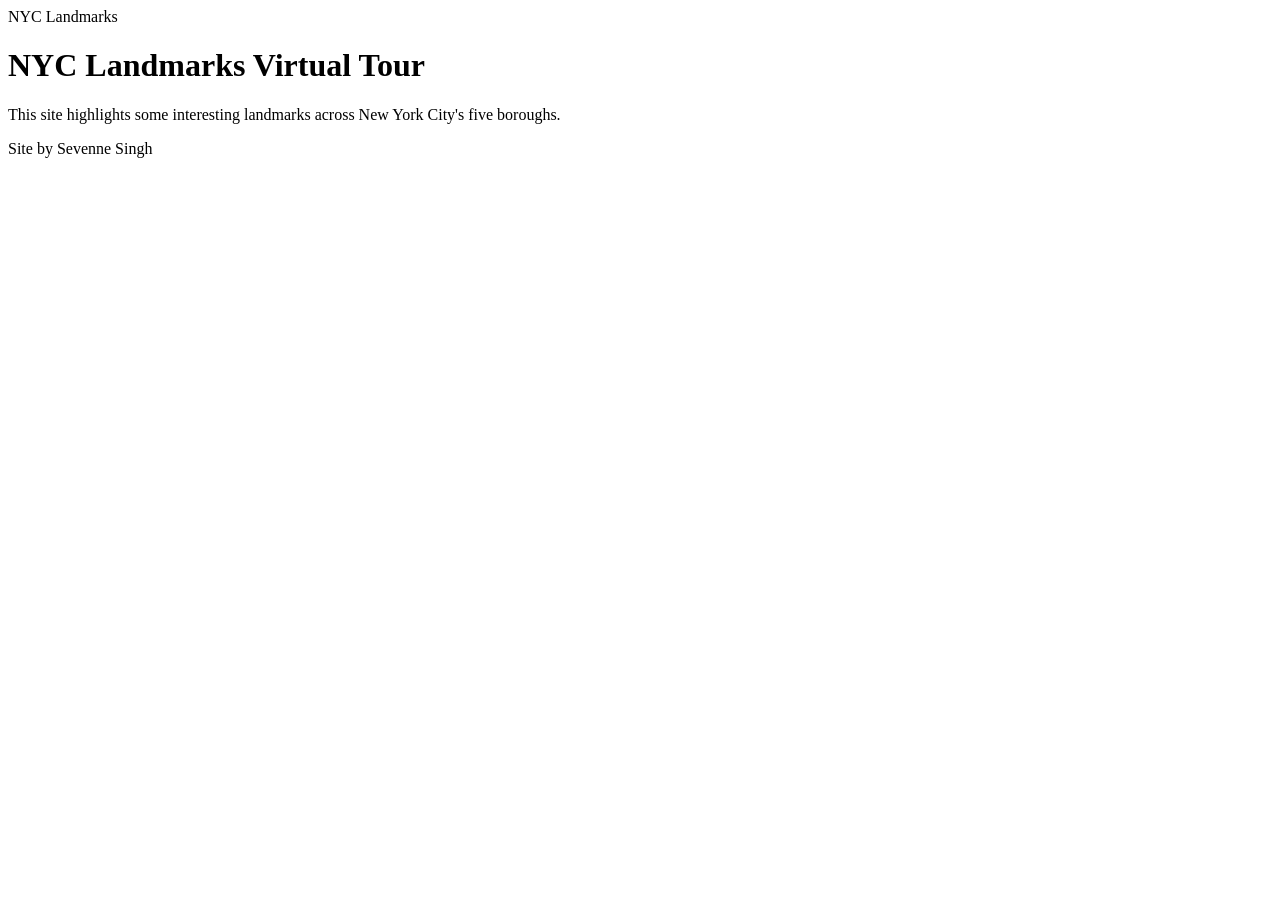
==== index.html @ ce49062a "relocated files" ====
<!DOCTYPE html>
<html lang="en">
<head>
    <meta charset="UTF-8">
    <meta name="viewport" content="width=device-width, initial-scale=1.0">
    <title>Document</title>
</head>
<body>
        <header>
        <div class="site-title">NYC Landmarks</div>
    </header>

    <main>
        <h1>NYC Landmarks Virtual Tour</h1>
        <p class="intro">This site highlights some interesting landmarks across New York City's five boroughs.</p>

    </main>

    <footer>
        <p>Site by Sevenne Singh</p>
    </footer>

</body>
</html>
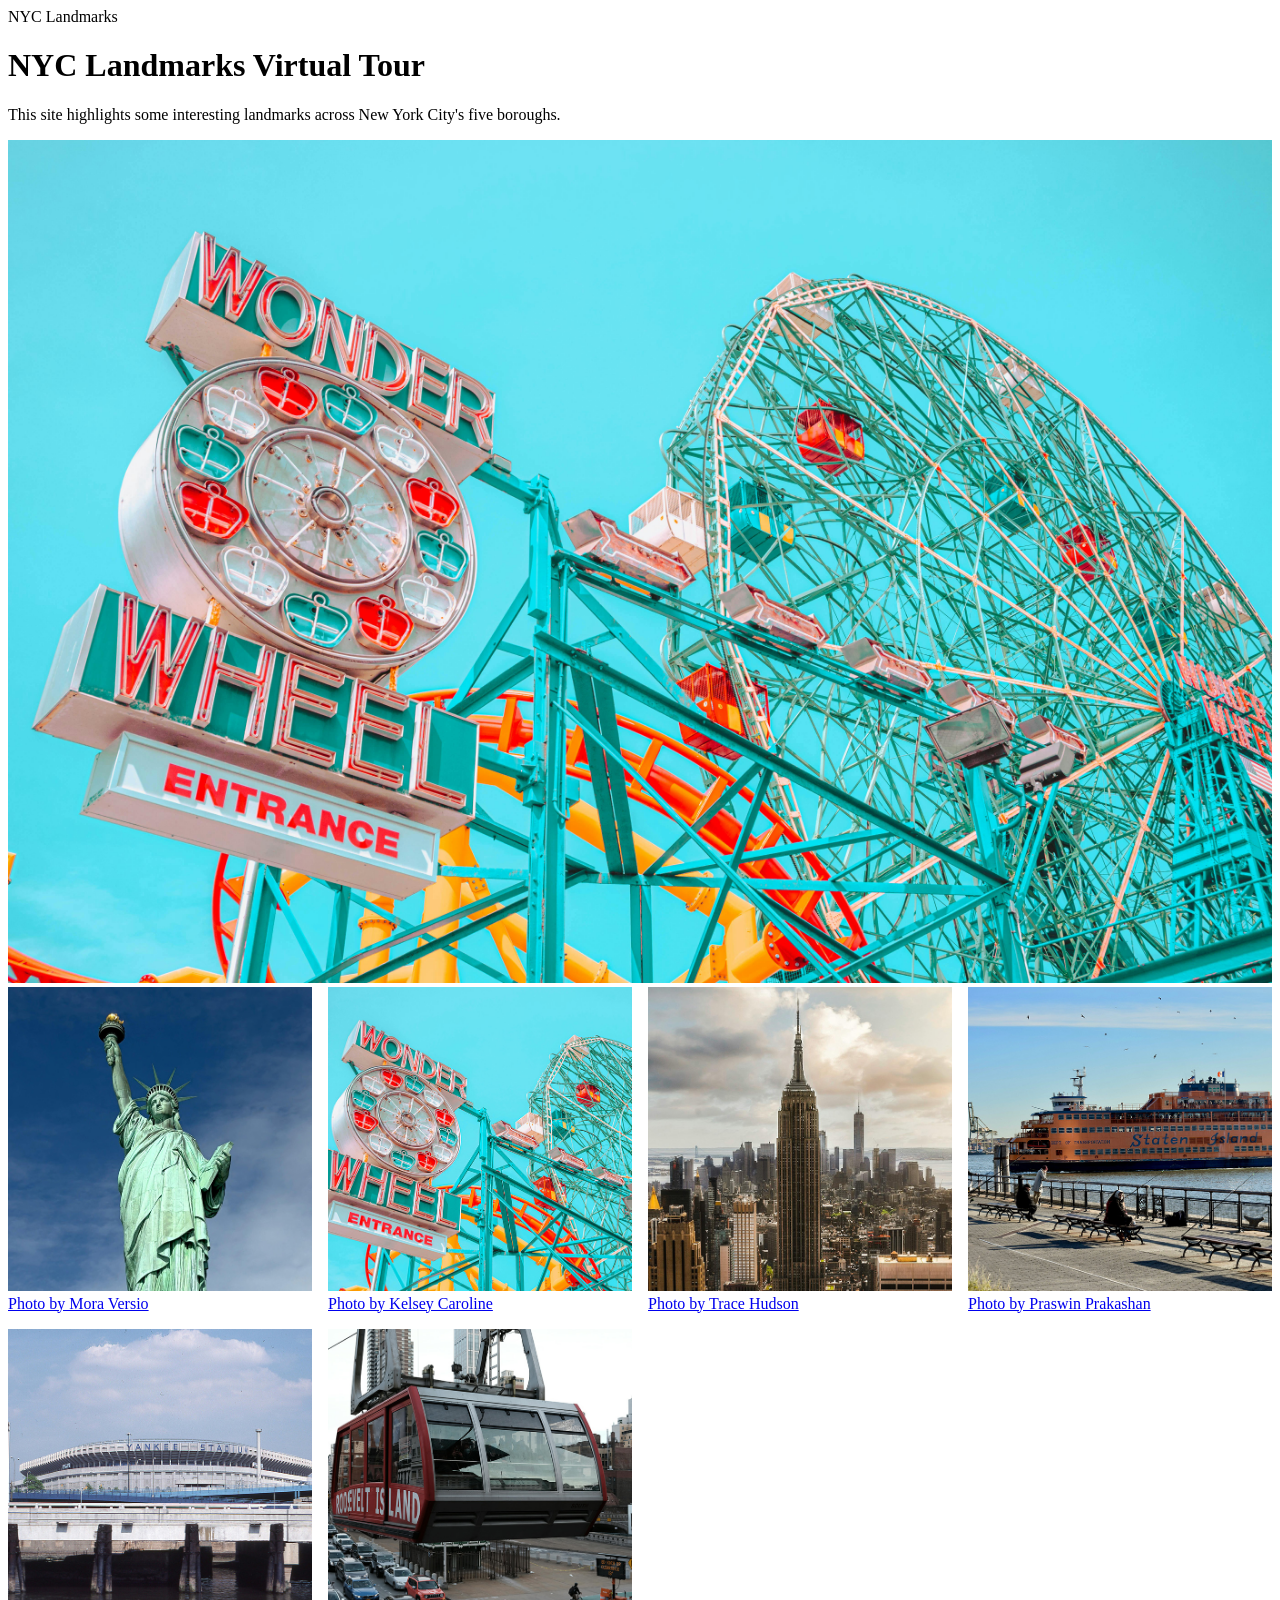
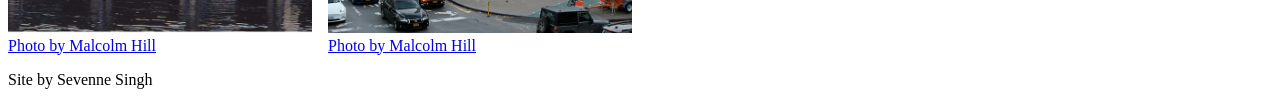
==== commit 3cd39701: "added: figures and header images" ====
--- a/index.html
+++ b/index.html
@@ -1,18 +1,75 @@
 <!DOCTYPE html>
 <html lang="en">
+
 <head>
     <meta charset="UTF-8">
     <meta name="viewport" content="width=device-width, initial-scale=1.0">
     <title>Document</title>
+    <link rel="stylesheet" href="style.css">
 </head>
+
 <body>
-        <header>
+    <header>
         <div class="site-title">NYC Landmarks</div>
     </header>
 
     <main>
         <h1>NYC Landmarks Virtual Tour</h1>
         <p class="intro">This site highlights some interesting landmarks across New York City's five boroughs.</p>
+
+        <!-- Featured image using <picture> -->
+        <picture>
+            <!-- Large screens (desktop/tablet) -->
+            <source media="(min-width: 645px)" srcset="images/pexels-kelsey-caroline-774981359-19122990.jpg">
+
+            <!-- Small screens (mobile) -->
+            <source media="(max-width: 644px)" srcset="images/pexels-tracehudson-2424391.jpg">
+
+            <!-- Fallback image -->
+            <img src="images/pexels-loquellano-12404963.jpg" alt="put alt text here">
+        </picture>
+
+
+        <div class="landmarks-grid">
+            <figure>
+                <img src="images/square/pexels-mora-versio-2150673251-34091093.jpg"
+                    alt="Statue of Liberty from below looking up at it">
+                <figcaption><a
+                        href="https://www.pexels.com/photo/statue-of-liberty-in-new-york-city-usa-34091093/">Photo by
+                        Mora Versio</a></figcaption>
+            </figure>
+            <figure>
+                <img src="images/square/pexels-kelsey-caroline-774981359-19122990.jpg"
+                    alt="Wonder Wheel ferris wheel at Coney Island">
+                <figcaption><a href="https://www.pexels.com/photo/ferris-wheel-in-amusement-park-19122990/">Photo by
+                        Kelsey Caroline</a></figcaption>
+            </figure>
+            <figure>
+                <img src="images/square/pexels-tracehudson-2424391.jpg"
+                    alt="Empire State Building with lower Manhattan in the background">
+                <figcaption><a href="https://www.pexels.com/photo/empire-state-building-2424391/">Photo by Trace
+                        Hudson</a></figcaption>
+            </figure>
+            <figure>
+                <img src="images/square/praswin-prakashan-YOCN1a1m_dg-unsplash.jpg"
+                    alt="Staten Island Ferry pulling into the dock">
+                <figcaption><a
+                        href="https://unsplash.com/photos/a-large-ferry-boat-in-a-body-of-water-YOCN1a1m_dg">Photo by
+                        Praswin Prakashan</a></figcaption>
+            </figure>
+            <figure>
+                <img src="images/square/pexels-malcolmhill-12360516.jpg"
+                    alt="Yankee Stadium seen from the water with stadium title visible.">
+                <figcaption><a href="https://www.pexels.com/photo/yankee-stadium-under-the-blue-sky-12360516/">Photo by
+                        Malcolm Hill</a></figcaption>
+            </figure>
+            <figure>
+                <img src="images/square/pexels-loquellano-12404963.jpg"
+                    alt="Roosevelt Island Tramway leaving Manhattan">
+                <figcaption><a href="https://www.pexels.com/photo/cable-car-above-city-street-12404963/">Photo by
+                        Malcolm Hill</a></figcaption>
+            </figure>
+        </div>
 
     </main>
 
@@ -21,4 +78,5 @@
     </footer>
 
 </body>
+
 </html>
--- a/style.css
+++ b/style.css
@@ -0,0 +1,13 @@
+
+/* basic responsive image css */
+img, video{
+  max-width: 100%;
+  height: auto;
+}
+
+.landmarks-grid{
+  display: grid;
+  grid-gap: 1rem;
+  grid-template-columns: repeat(auto-fit, minmax(250px, 1fr));
+  figure{ margin:0;}
+}
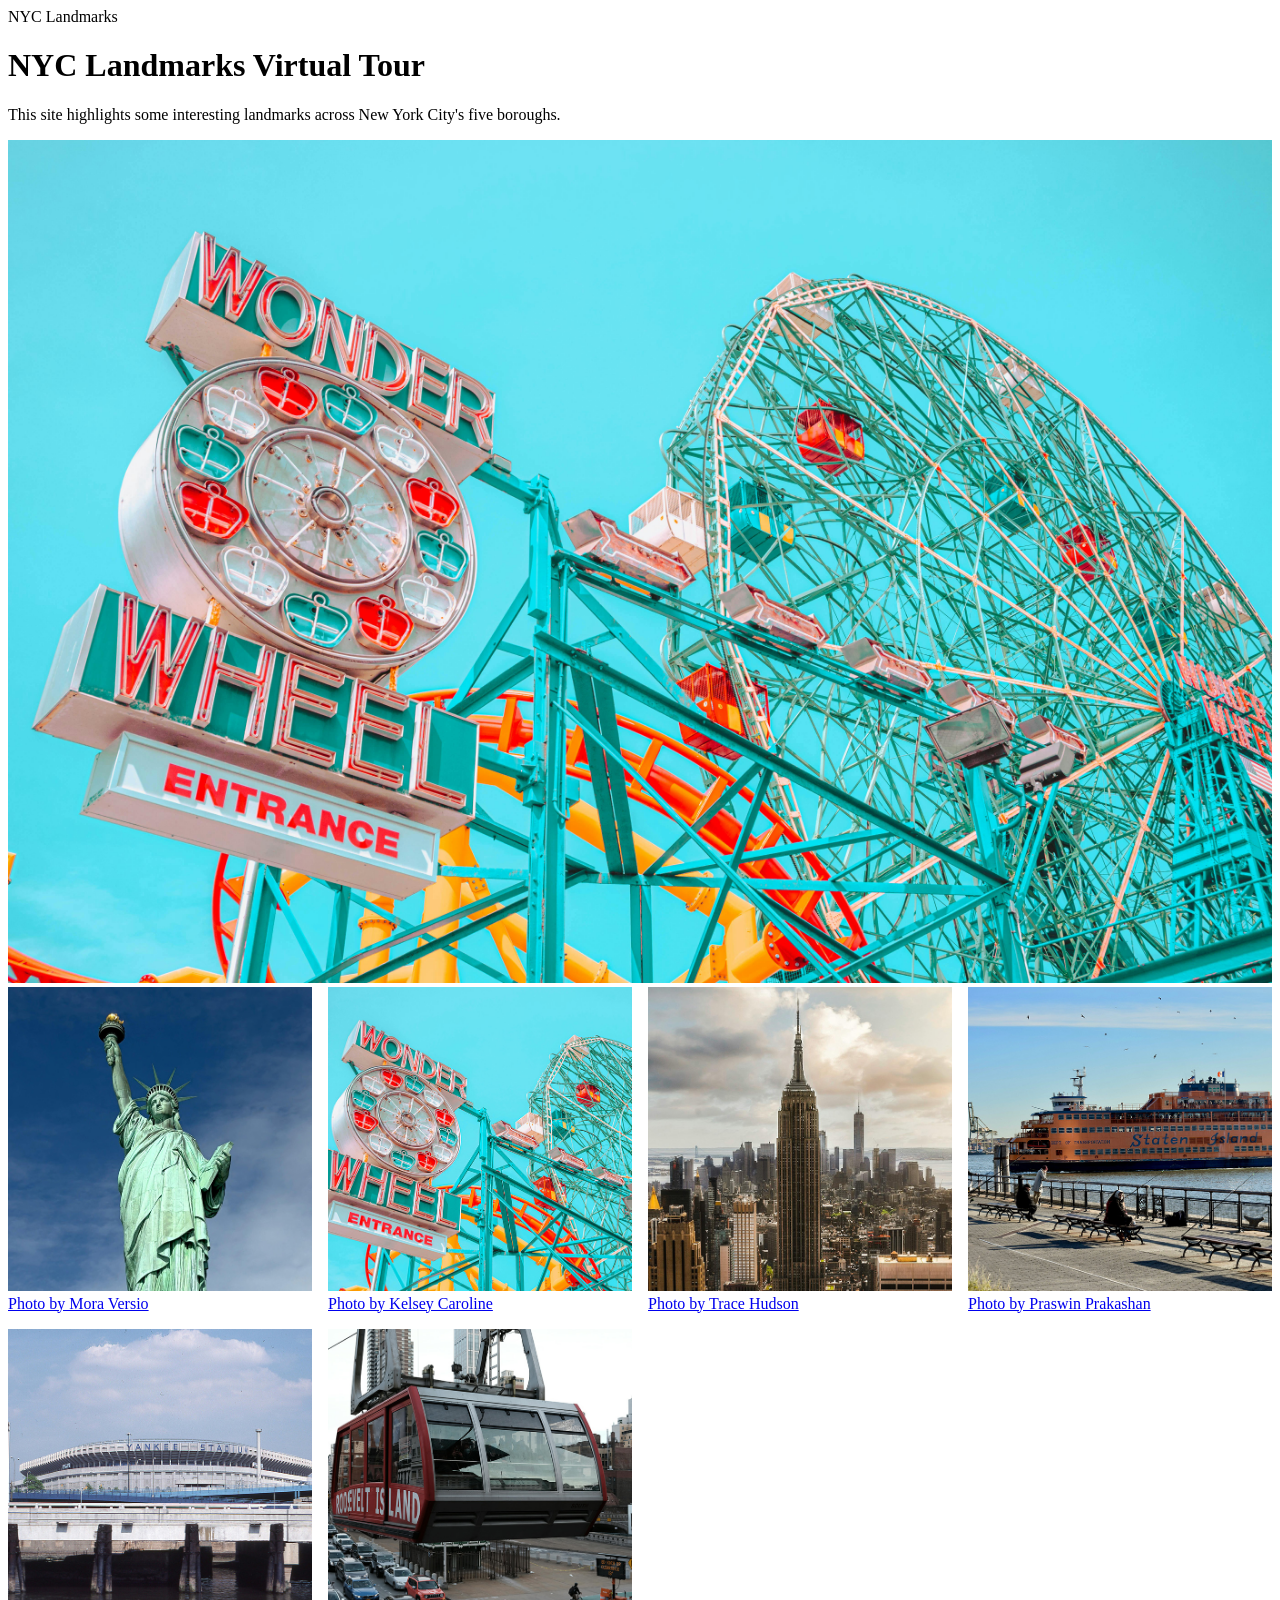
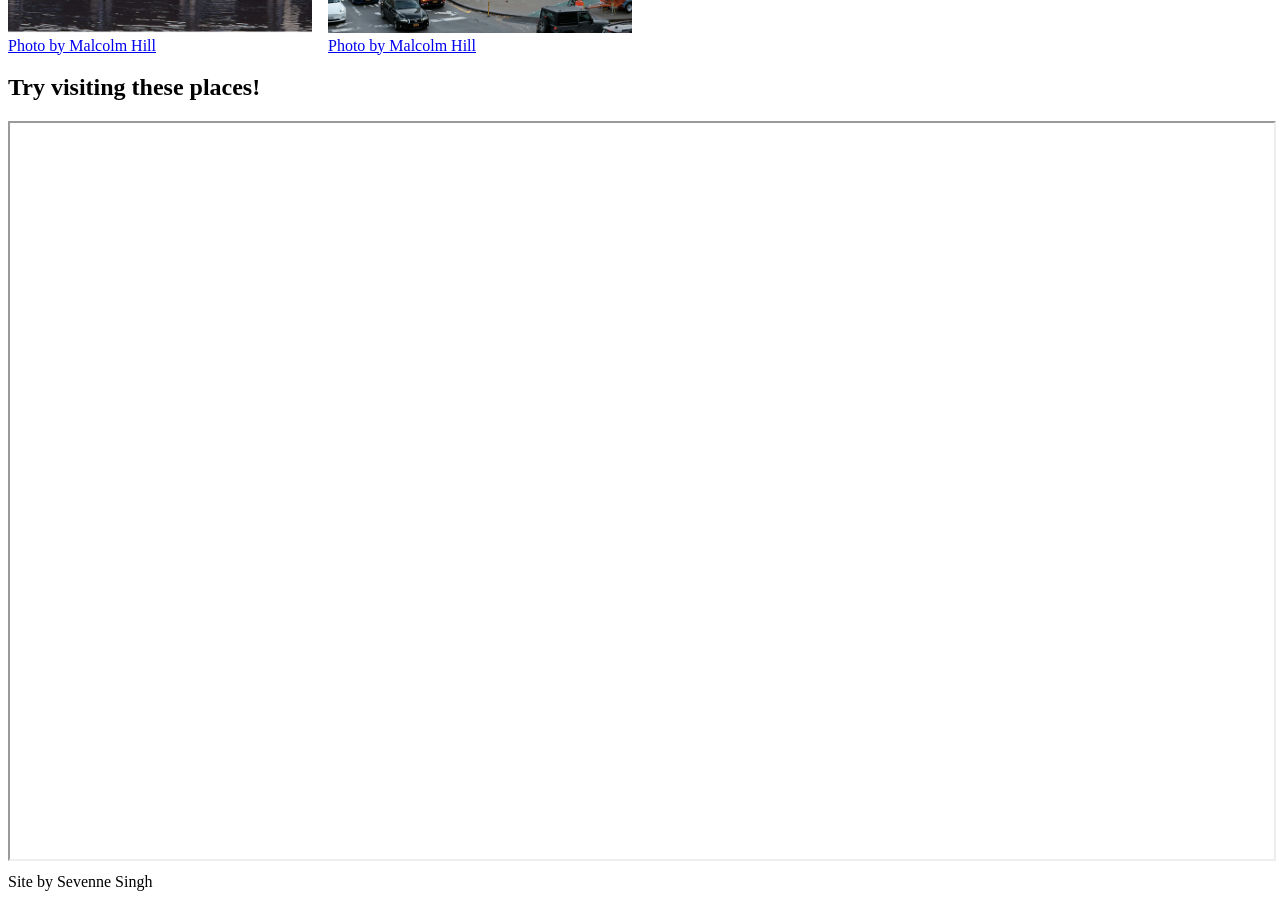
==== commit d69f611a: "added a video -- not connecting to youtube lol?" ====
--- a/index.html
+++ b/index.html
@@ -71,6 +71,13 @@
             </figure>
         </div>
 
+        <h2>Try visiting these places!</h2>
+        <div class="videoWrapper ratio-16-9">
+            <iframe title="Must Visit Spots" width="560" height="315" src="https://youtu.be/_xkg7pNSp9M?si=3y7yAUi0J8L3GM1d"
+                allow="accelerometer; autoplay; encrypted-media; gyroscope; picture-in-picture"
+                allowfullscreen></iframe>
+        </div>
+
     </main>
 
     <footer>
--- a/style.css
+++ b/style.css
@@ -9,5 +9,24 @@
   display: grid;
   grid-gap: 1rem;
   grid-template-columns: repeat(auto-fit, minmax(250px, 1fr));
-  figure{ margin:0;}
-}+  figure{ margin:0;} /* spacing */
+}
+
+.videoWrapper {
+	position: relative;
+	padding-top: 25px;
+	height: 0;
+  clear:both;
+}
+
+.videoWrapper.ratio-16-9{
+    padding-bottom: 56.25%; /* 9 ÷ 16 = .5625 which is 56.25% */
+}
+
+.videoWrapper iframe {
+	position: absolute;
+	top: 0;
+	left: 0;
+	width: 100%;
+	height: 100%;
+}
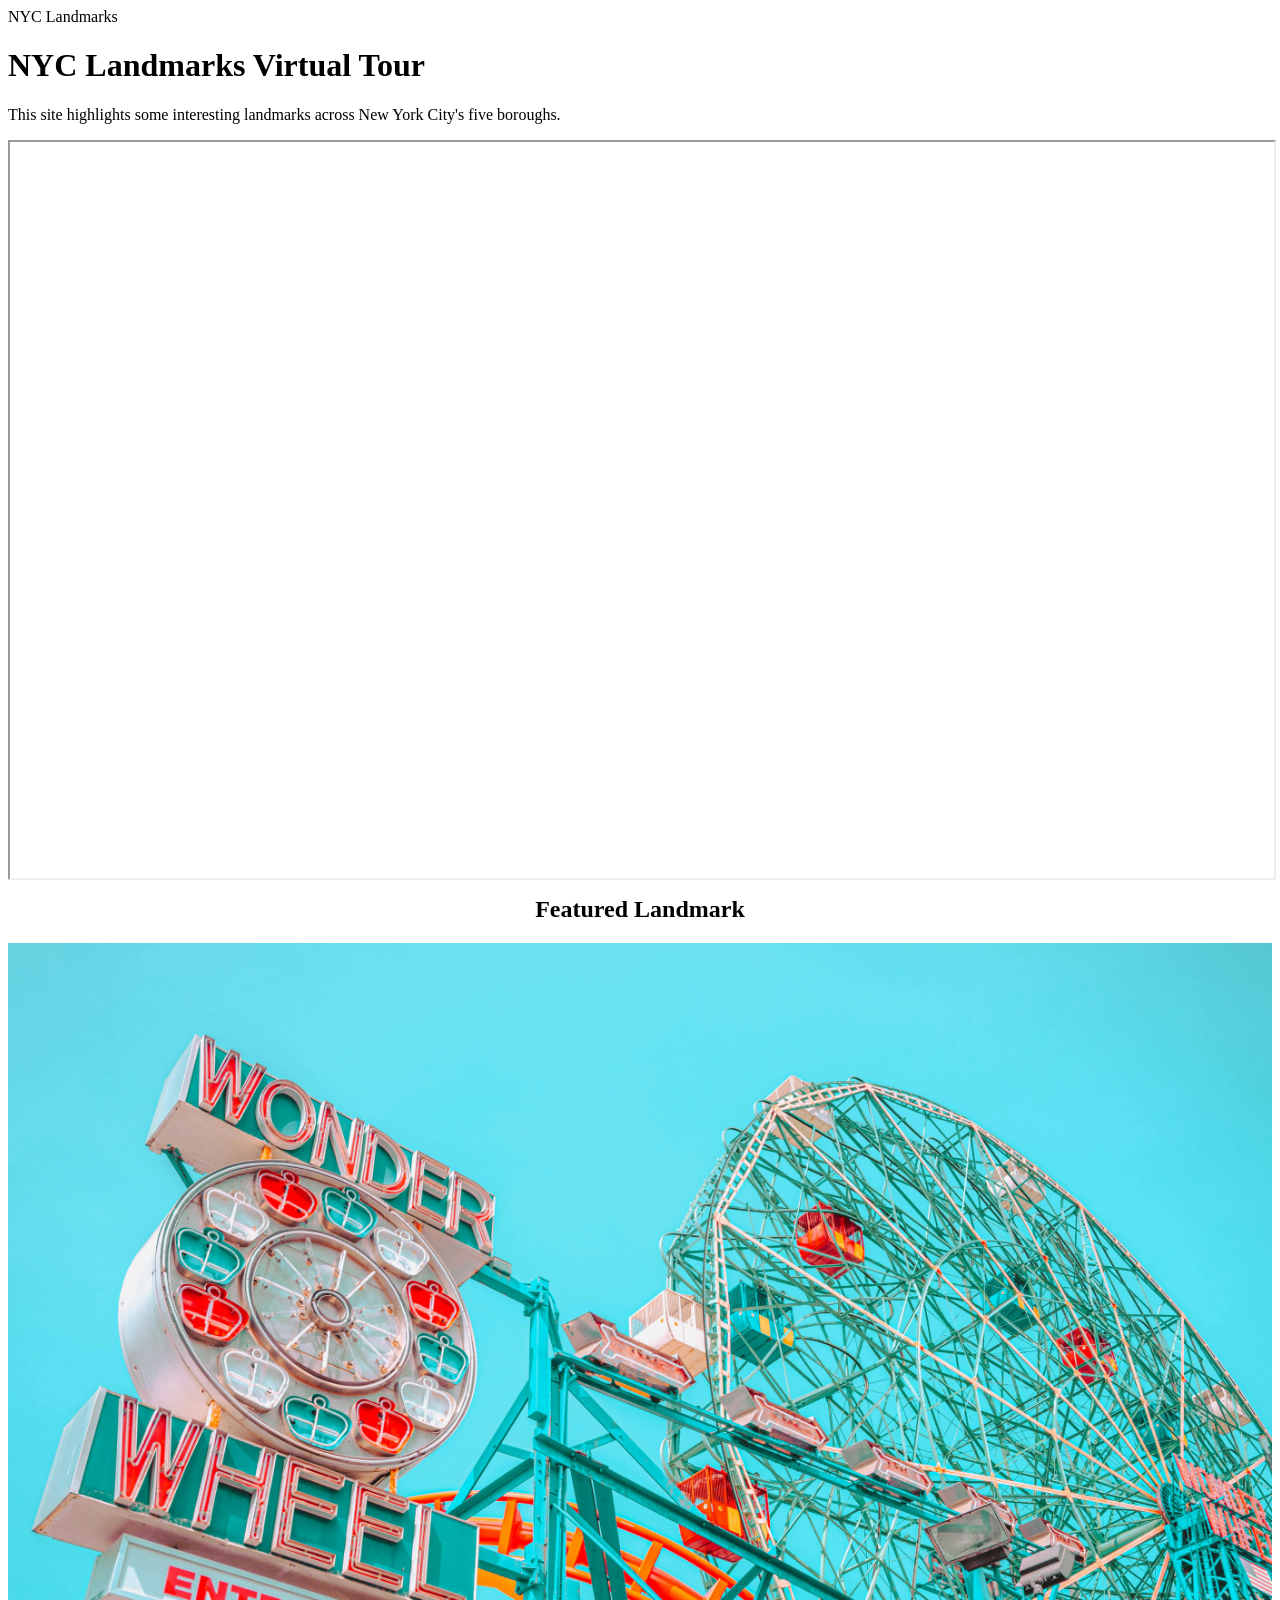
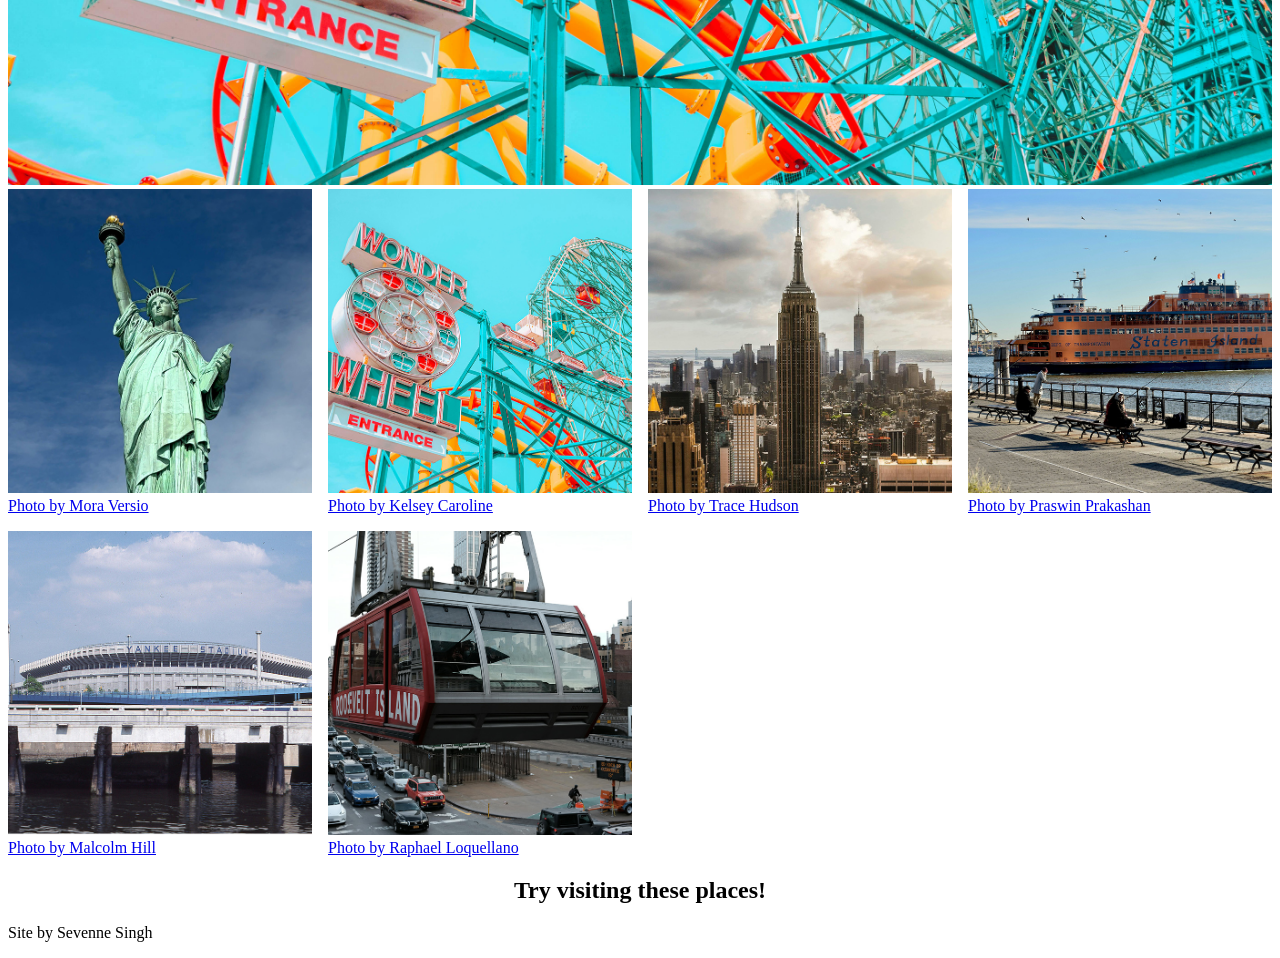
==== commit 9a3cd8b1: "corrections after prof stein's review" ====
--- a/index.html
+++ b/index.html
@@ -16,17 +16,24 @@
     <main>
         <h1>NYC Landmarks Virtual Tour</h1>
         <p class="intro">This site highlights some interesting landmarks across New York City's five boroughs.</p>
+        <div class="videoWrapper ratio-16-9">
+            <iframe title="Must Visit Spots" width="560" height="315" src="https://www.youtube.com/embed/_xkg7pNSp9M"
+                allow="accelerometer; autoplay; encrypted-media; gyroscope; picture-in-picture"
+                allowfullscreen></iframe>
+        </div>
 
+        <h2> Featured Landmark </h2>
         <!-- Featured image using <picture> -->
-        <picture>
+        <picture class="featured-image">
             <!-- Large screens (desktop/tablet) -->
             <source media="(min-width: 645px)" srcset="images/pexels-kelsey-caroline-774981359-19122990.jpg">
 
             <!-- Small screens (mobile) -->
-            <source media="(max-width: 644px)" srcset="images/pexels-tracehudson-2424391.jpg">
+            <source media="(max-width: 644px)" srcset="images/square/pexels-kelsey-caroline-774981359-19122990.jpg">
 
             <!-- Fallback image -->
-            <img src="images/pexels-loquellano-12404963.jpg" alt="put alt text here">
+            <img src="images/pexels-kelsey-caroline-774981359-19122990.jpg"
+                alt="Wonder Wheel ferris wheel at Coney Island">
         </picture>
 
 
@@ -67,16 +74,11 @@
                 <img src="images/square/pexels-loquellano-12404963.jpg"
                     alt="Roosevelt Island Tramway leaving Manhattan">
                 <figcaption><a href="https://www.pexels.com/photo/cable-car-above-city-street-12404963/">Photo by
-                        Malcolm Hill</a></figcaption>
+                        Raphael Loquellano</a></figcaption>
             </figure>
         </div>
 
         <h2>Try visiting these places!</h2>
-        <div class="videoWrapper ratio-16-9">
-            <iframe title="Must Visit Spots" width="560" height="315" src="https://youtu.be/_xkg7pNSp9M?si=3y7yAUi0J8L3GM1d"
-                allow="accelerometer; autoplay; encrypted-media; gyroscope; picture-in-picture"
-                allowfullscreen></iframe>
-        </div>
 
     </main>
 
--- a/style.css
+++ b/style.css
@@ -3,6 +3,11 @@
 img, video{
   max-width: 100%;
   height: auto;
+}
+
+h2 {
+  display: flex;
+  justify-content: center;
 }
 
 .landmarks-grid{
@@ -23,6 +28,17 @@
     padding-bottom: 56.25%; /* 9 ÷ 16 = .5625 which is 56.25% */
 }
 
+.videoWrapper.ratio-4-3{
+    padding-bottom: 75%; /* 3 ÷ 4 = .75 which is 75% */
+}
+
+.videoWrapper.ratio-9-16 {
+    padding-bottom: calc(100vh - 100px); /* Full height minus 100px (to account for possible fixed header or footer */
+    width: calc((100vh - 100px) * (9 / 16)); /* Calculate width based on 9:16 aspect ratio */
+    margin-inline: auto; /* center horizontally */
+    /* 9:16 */
+}
+
 .videoWrapper iframe {
 	position: absolute;
 	top: 0;
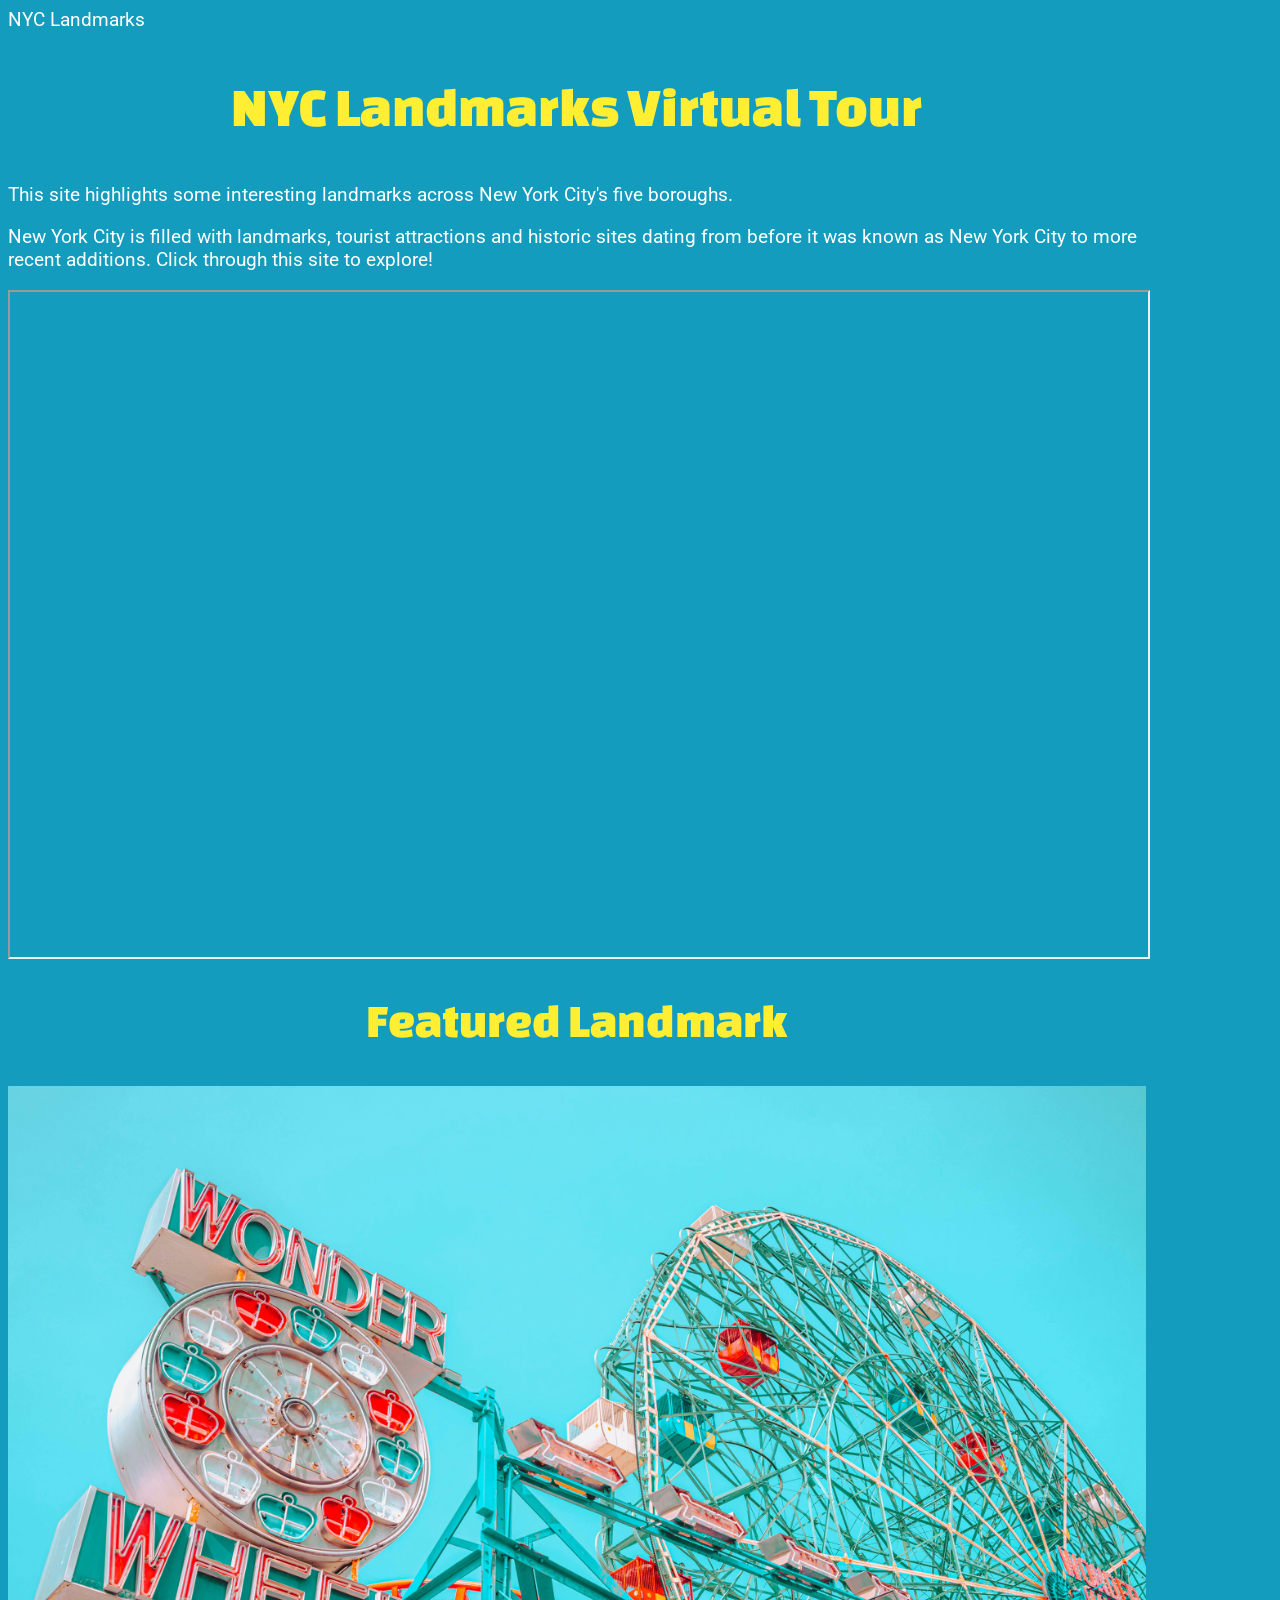
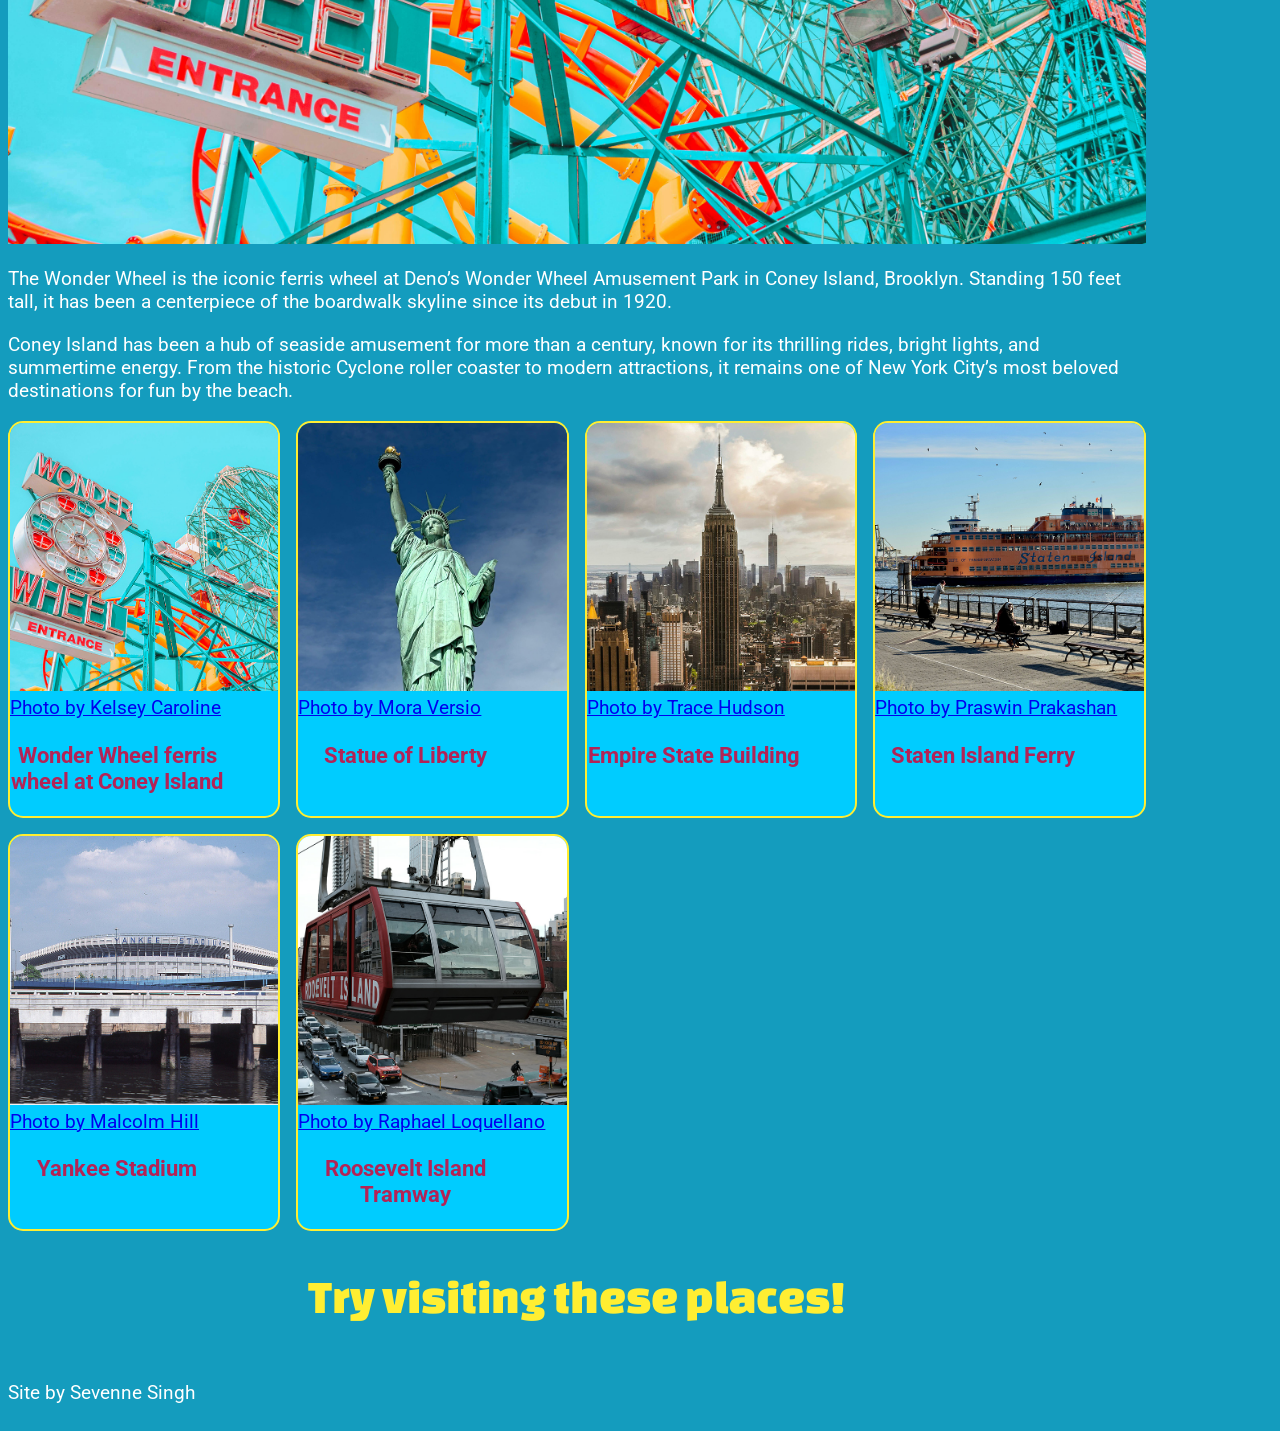
==== commit ba0f922b: "added styles and reformatted html" ====
--- a/index.html
+++ b/index.html
@@ -6,6 +6,13 @@
     <meta name="viewport" content="width=device-width, initial-scale=1.0">
     <title>Document</title>
     <link rel="stylesheet" href="style.css">
+
+    <link rel="preconnect" href="https://fonts.googleapis.com">
+    <link rel="preconnect" href="https://fonts.gstatic.com" crossorigin>
+    <link
+        href="https://fonts.googleapis.com/css2?family=Changa+One:ital@0;1&family=Roboto:ital,wght@0,100..900;1,100..900&display=swap"
+        rel="stylesheet">
+
 </head>
 
 <body>
@@ -14,72 +21,120 @@
     </header>
 
     <main>
-        <h1>NYC Landmarks Virtual Tour</h1>
-        <p class="intro">This site highlights some interesting landmarks across New York City's five boroughs.</p>
-        <div class="videoWrapper ratio-16-9">
-            <iframe title="Must Visit Spots" width="560" height="315" src="https://www.youtube.com/embed/_xkg7pNSp9M"
-                allow="accelerometer; autoplay; encrypted-media; gyroscope; picture-in-picture"
-                allowfullscreen></iframe>
-        </div>
+        <section class="introduction">
+            <h1>NYC Landmarks Virtual Tour</h1>
+            <p class="intro">This site highlights some interesting landmarks across New York City's five boroughs.</p>
+            <p>New York City is filled with landmarks, tourist attractions and historic sites dating from before it was
+                known as New York City to more recent additions. Click through this site to explore!</p>
+            <div class="videoWrapper ratio-16-9">
+                <iframe title="Must Visit Spots" width="560" height="315"
+                    src="https://www.youtube.com/embed/_xkg7pNSp9M"
+                    allow="accelerometer; autoplay; encrypted-media; gyroscope; picture-in-picture"
+                    allowfullscreen></iframe>
+            </div>
+        </section>
+        <section class="featured-landmark">
+            <h2> Featured Landmark </h2>
+            <!-- Featured image using <picture> -->
+            <picture class="featured-image">
+                <!-- Large screens (desktop/tablet) -->
+                <source media="(min-width: 645px)" srcset="images/pexels-kelsey-caroline-774981359-19122990.jpg">
 
-        <h2> Featured Landmark </h2>
-        <!-- Featured image using <picture> -->
-        <picture class="featured-image">
-            <!-- Large screens (desktop/tablet) -->
-            <source media="(min-width: 645px)" srcset="images/pexels-kelsey-caroline-774981359-19122990.jpg">
+                <!-- Small screens (mobile) -->
+                <source media="(max-width: 644px)" srcset="images/square/pexels-kelsey-caroline-774981359-19122990.jpg">
 
-            <!-- Small screens (mobile) -->
-            <source media="(max-width: 644px)" srcset="images/square/pexels-kelsey-caroline-774981359-19122990.jpg">
-
-            <!-- Fallback image -->
-            <img src="images/pexels-kelsey-caroline-774981359-19122990.jpg"
-                alt="Wonder Wheel ferris wheel at Coney Island">
-        </picture>
+                <!-- Fallback image -->
+                <img src="images/pexels-kelsey-caroline-774981359-19122990.jpg"
+                    alt="Wonder Wheel ferris wheel at Coney Island">
+            </picture>
+            <p>The Wonder Wheel is the iconic ferris wheel at Deno’s Wonder Wheel Amusement Park in Coney Island,
+                Brooklyn.
+                Standing 150 feet tall, it has been a centerpiece of the boardwalk skyline since its debut in 1920.</p>
+            <p>Coney Island has been a hub of seaside amusement for more than a century, known for its thrilling rides,
+                bright lights, and summertime energy. From the historic Cyclone roller coaster to modern attractions, it
+                remains one of New York City’s most beloved destinations for fun by the beach.</p>
+        </section>
+        <section class="landmarks">
+            <div class="landmarks-grid">
+                <div class="landmark">
+                    <figure>
+                        <img src="images/square/pexels-kelsey-caroline-774981359-19122990.jpg"
+                            alt="Wonder Wheel ferris wheel at Coney Island">
+                        <figcaption class="text-caption">
+                            <a href="https://www.pexels.com/photo/ferris-wheel-in-amusement-park-19122990/">Photo by
+                                Kelsey
+                                Caroline</a>
+                        </figcaption>
+                    </figure>
+                    <h3>Wonder Wheel ferris wheel at Coney Island</h3>
+                </div>
 
 
-        <div class="landmarks-grid">
-            <figure>
-                <img src="images/square/pexels-mora-versio-2150673251-34091093.jpg"
-                    alt="Statue of Liberty from below looking up at it">
-                <figcaption><a
-                        href="https://www.pexels.com/photo/statue-of-liberty-in-new-york-city-usa-34091093/">Photo by
-                        Mora Versio</a></figcaption>
-            </figure>
-            <figure>
-                <img src="images/square/pexels-kelsey-caroline-774981359-19122990.jpg"
-                    alt="Wonder Wheel ferris wheel at Coney Island">
-                <figcaption><a href="https://www.pexels.com/photo/ferris-wheel-in-amusement-park-19122990/">Photo by
-                        Kelsey Caroline</a></figcaption>
-            </figure>
-            <figure>
-                <img src="images/square/pexels-tracehudson-2424391.jpg"
-                    alt="Empire State Building with lower Manhattan in the background">
-                <figcaption><a href="https://www.pexels.com/photo/empire-state-building-2424391/">Photo by Trace
-                        Hudson</a></figcaption>
-            </figure>
-            <figure>
-                <img src="images/square/praswin-prakashan-YOCN1a1m_dg-unsplash.jpg"
-                    alt="Staten Island Ferry pulling into the dock">
-                <figcaption><a
-                        href="https://unsplash.com/photos/a-large-ferry-boat-in-a-body-of-water-YOCN1a1m_dg">Photo by
-                        Praswin Prakashan</a></figcaption>
-            </figure>
-            <figure>
-                <img src="images/square/pexels-malcolmhill-12360516.jpg"
-                    alt="Yankee Stadium seen from the water with stadium title visible.">
-                <figcaption><a href="https://www.pexels.com/photo/yankee-stadium-under-the-blue-sky-12360516/">Photo by
-                        Malcolm Hill</a></figcaption>
-            </figure>
-            <figure>
-                <img src="images/square/pexels-loquellano-12404963.jpg"
-                    alt="Roosevelt Island Tramway leaving Manhattan">
-                <figcaption><a href="https://www.pexels.com/photo/cable-car-above-city-street-12404963/">Photo by
-                        Raphael Loquellano</a></figcaption>
-            </figure>
-        </div>
+                <div class="landmark">
+                    <figure>
+                        <img src="images/square/pexels-mora-versio-2150673251-34091093.jpg"
+                            alt="Statue of Liberty from below looking up at it">
+                        <figcaption class="text-caption">
+                            <a href="https://www.pexels.com/photo/ferris-wheel-in-amusement-park-19122990/">Photo by
+                                Mora Versio</a>
+                        </figcaption>
+                    </figure>
+                    <h3>Statue of Liberty</h3>
+                </div>
+
+
+                <div class="landmark">
+                    <figure>
+                        <img src="images/square/pexels-tracehudson-2424391.jpg"
+                            alt="Empire State Building with lower Manhattan in the background">
+                        <figcaption class="text-caption">
+                            <a href="https://www.pexels.com/photo/empire-state-building-2424391/">Photo by Trace
+                                Hudson</a>
+                        </figcaption>
+                    </figure>
+                    <h3>Empire State Building</h3>
+                </div>
+
+                <div class="landmark">
+                    <figure>
+                        <img src="images/square/praswin-prakashan-YOCN1a1m_dg-unsplash.jpg"
+                            alt="Staten Island Ferry pulling into the dock">
+                        <figcaption class="text-caption">
+                            <a href="https://unsplash.com/photos/a-large-ferry-boat-in-a-body-of-water-YOCN1a1m_dg">Photo
+                                by
+                                Praswin Prakashan</a>
+                        </figcaption>
+                    </figure>
+                    <h3>Staten Island Ferry</h3>
+                </div>
+
+                <div class="landmark">
+                    <figure>
+                        <img src="images/square/pexels-malcolmhill-12360516.jpg"
+                            alt="Yankee Stadium seen from the water with stadium title visible">
+                        <figcaption class="text-caption">
+                            <a href="https://www.pexels.com/photo/yankee-stadium-under-the-blue-sky-12360516/">Photo by
+                                Malcolm Hill</a>
+                        </figcaption>
+                    </figure>
+                    <h3>Yankee Stadium</h3>
+                </div>
+
+                <div class="landmark">
+                    <figure>
+                        <img src="images/square/pexels-loquellano-12404963.jpg"
+                            alt="Roosevelt Island Tramway leaving Manhattan">
+                        <figcaption class="text-caption">
+                            <a href="https://www.pexels.com/photo/cable-car-above-city-street-12404963/">Photo by
+                                Raphael Loquellano</a>
+                        </figcaption>
+                    </figure>
+                    <h3>Roosevelt Island Tramway</h3>
+                </div>
+            </div>
+        </section>
 
         <h2>Try visiting these places!</h2>
-
     </main>
 
     <footer>
--- a/style.css
+++ b/style.css
@@ -1,13 +1,88 @@
+/** font references
+ .roboto-<uniquifier> {
+  font-family: "Roboto", sans-serif;
+  font-optical-sizing: auto;
+  font-weight: <weight>;
+  font-style: normal;
+  font-variation-settings:
+    "wdth" 100;
+}
+    
+.changa-one-regular {
+  font-family: "Changa One", sans-serif;
+  font-weight: 400;
+  font-style: normal;
+}
+
+.changa-one-regular-italic {
+  font-family: "Changa One", sans-serif;
+  font-weight: 400;
+  font-style: italic;
+}
+*/
+
+:root {
+  --heading-color: #FFEE32;
+  --background-color:#149CBE;
+  --text-color: white;
+  --secondary-background-color: #00CCFF ;
+  --secondary-text-color: #B32356 ;
+}
 
 /* basic responsive image css */
+body {
+  background-color: var(--background-color);
+  color: white;
+  justify-content: center;
+  align-content: center;
+  place-items: center;
+}
+
+main {
+  width: 90%;
+  align-content: center;
+}
+
 img, video{
   max-width: 100%;
   height: auto;
 }
 
+
+h1 {
+ display: flex;
+  justify-content: center;
+  font-family: "Changa One", sans-serif;
+  font-weight: 400;
+  font-style: normal;
+  color: var(--heading-color);
+  font-size: 3.5em;
+}
+
 h2 {
   display: flex;
   justify-content: center;
+  font-family: "Changa One", sans-serif;
+  font-weight: 400;
+  font-style: normal;
+  color: var(--heading-color);
+  font-size: 3em;
+}
+
+p {
+  font-family: "Roboto", sans-serif;
+  font-optical-sizing: auto;
+  /* font-weight: <weight>; */
+  font-size: 1.2em;
+  font-style: normal;
+}
+
+.site-title {
+  font-family: "Roboto", sans-serif;
+  font-optical-sizing: auto;
+  /* font-weight: <weight>; */
+  font-size: 1.2em;
+  font-style: normal;
 }
 
 .landmarks-grid{
@@ -15,6 +90,27 @@
   grid-gap: 1rem;
   grid-template-columns: repeat(auto-fit, minmax(250px, 1fr));
   figure{ margin:0;} /* spacing */
+}
+
+.landmark {
+  background-color: var(--secondary-background-color);
+  border: solid 2px var(--heading-color);
+
+  font-family: "Roboto", sans-serif;
+  font-optical-sizing: auto;
+  font-size: 1.2em;
+  color: var(--secondary-text-color);
+
+  border-radius: 15px;
+  overflow: hidden;
+
+  place-items: center;
+
+}
+
+.landmark h3 {
+  width: 80%;
+  text-align: center;
 }
 
 .videoWrapper {
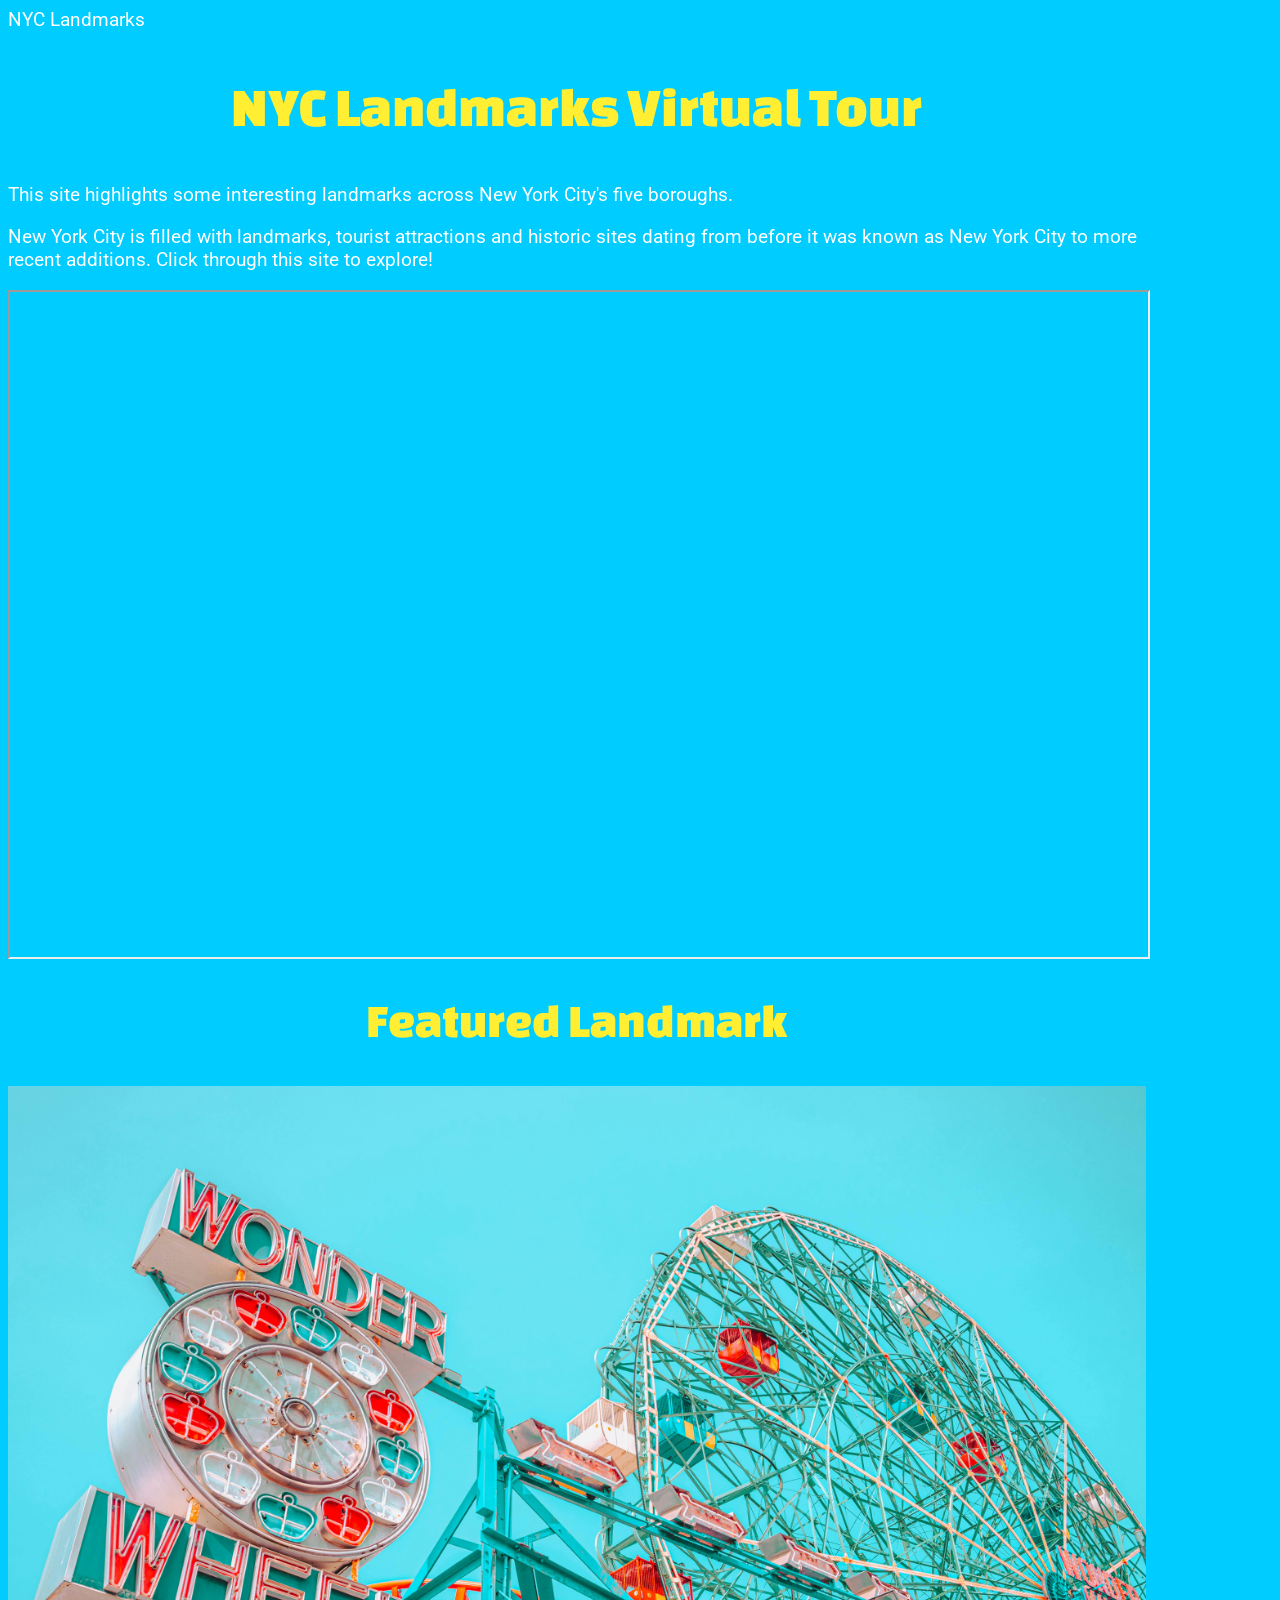
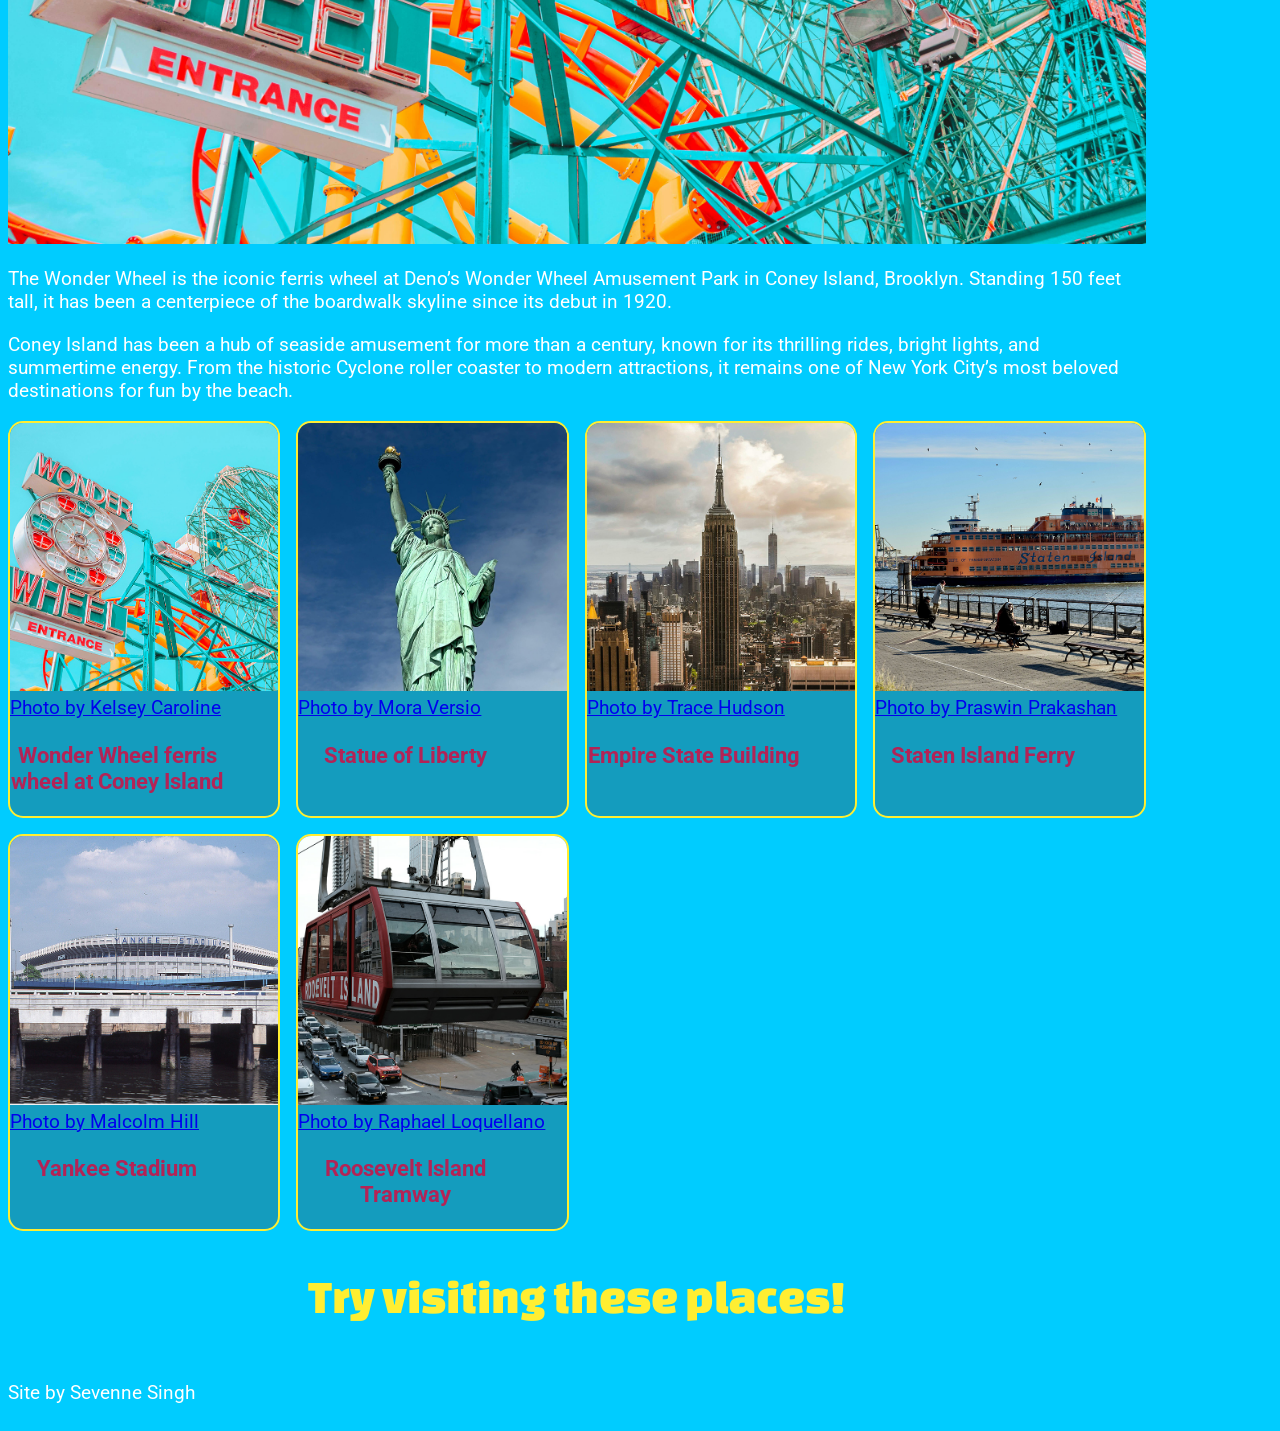
==== commit bb5980d7: "token.css, landmark page wireframe Added tokens.css to page, not sure if I had it before..." ====
--- a/index.html
+++ b/index.html
@@ -6,6 +6,7 @@
     <meta name="viewport" content="width=device-width, initial-scale=1.0">
     <title>Document</title>
     <link rel="stylesheet" href="style.css">
+    <link rel="stylesheet" href="tokens.css">
 
     <link rel="preconnect" href="https://fonts.googleapis.com">
     <link rel="preconnect" href="https://fonts.gstatic.com" crossorigin>
--- a/style.css
+++ b/style.css
@@ -21,13 +21,7 @@
 }
 */
 
-:root {
-  --heading-color: #FFEE32;
-  --background-color:#149CBE;
-  --text-color: white;
-  --secondary-background-color: #00CCFF ;
-  --secondary-text-color: #B32356 ;
-}
+@import url('./tokens.css');
 
 /* basic responsive image css */
 body {
--- a/tokens.css
+++ b/tokens.css
@@ -0,0 +1,8 @@
+:root {
+    --heading-color: #FFEE32;
+    --background-color: #00CCFF;
+    --text-color: white;
+    --secondary-background-color: #149CBE;
+    --secondary-text-color: #B32356;
+    --links-on-hover: #73ebad;
+}
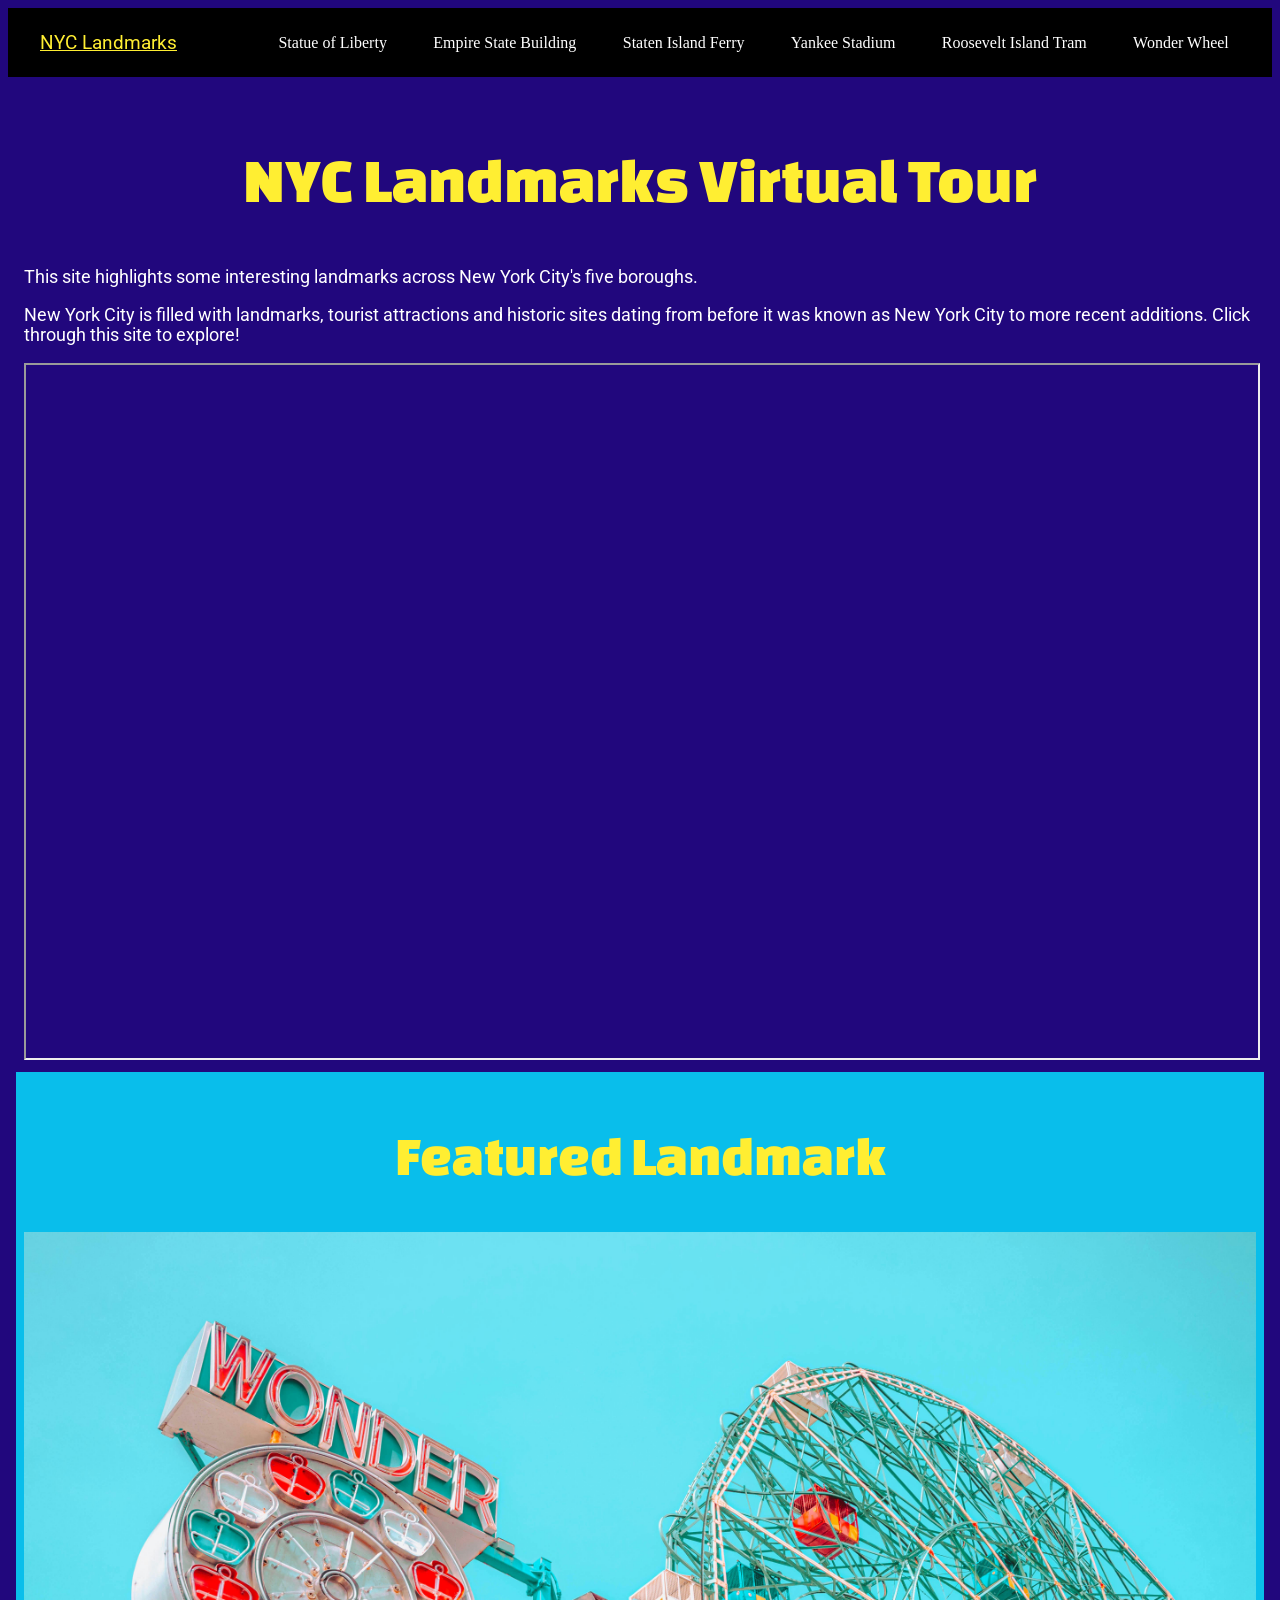
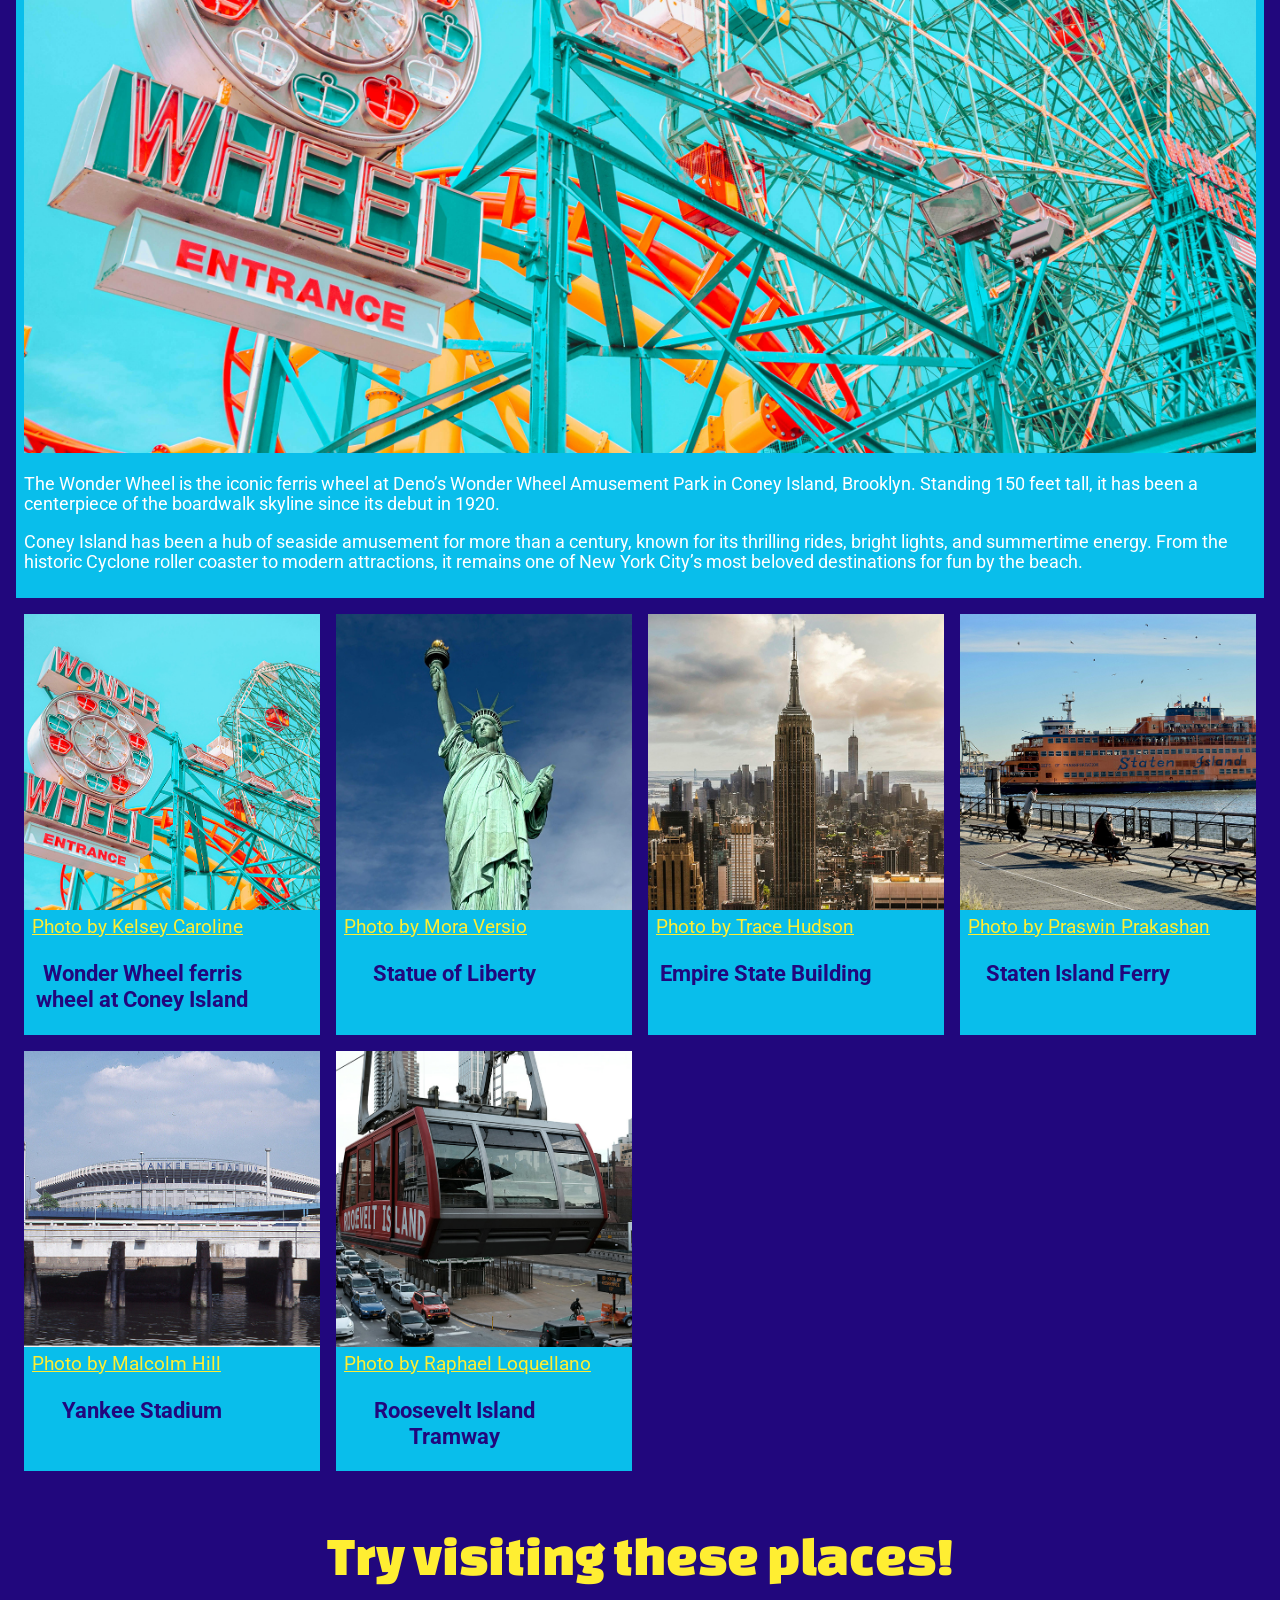
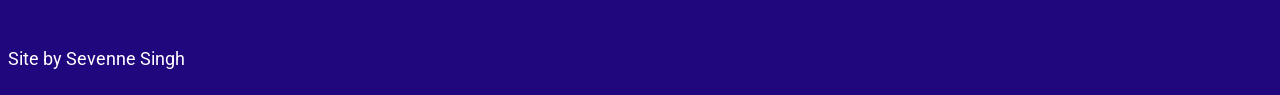
==== commit c775703a: "added navbar" ====
--- a/index.html
+++ b/index.html
@@ -7,18 +7,35 @@
     <title>Document</title>
     <link rel="stylesheet" href="style.css">
     <link rel="stylesheet" href="tokens.css">
+    <link rel="stylesheet" href="navstyles.css">
+    <script src="nav.js" defer></script>
 
     <link rel="preconnect" href="https://fonts.googleapis.com">
     <link rel="preconnect" href="https://fonts.gstatic.com" crossorigin>
     <link
         href="https://fonts.googleapis.com/css2?family=Changa+One:ital@0;1&family=Roboto:ital,wght@0,100..900;1,100..900&display=swap"
         rel="stylesheet">
-
 </head>
 
 <body>
     <header>
-        <div class="site-title">NYC Landmarks</div>
+        <div class="topbar">
+            <div class="site-title"><a href="/">NYC Landmarks</a></div>
+            <button type="button" class="menu-button" aria-controls="menu" aria-expanded="false" aria-label="Menu">
+                <span></span><span></span><span></span>
+            </button>
+        </div>
+
+        <nav aria-label="Primary">
+            <ul id="menu" class="menu">
+                <li><a href="landmark-liberty.html">Statue of Liberty</a></li>
+                <li><a href="landmark-empire.html">Empire State Building</a></li>
+                <li><a href="landmark-ferry.html">Staten Island Ferry</a></li>
+                <li><a href="landmark-yankee.html">Yankee Stadium</a></li>
+                <li><a href="landmark-tram.html">Roosevelt Island Tram</a></li>
+                <li><a href="landmark-wonder.html">Wonder Wheel</a></li>
+            </ul>
+        </nav>
     </header>
 
     <main>
--- a/style.css
+++ b/style.css
@@ -21,6 +21,7 @@
 }
 */
 
+/* Designed Mobile-first, media queries are for desktops and some tablets*/
 @import url('./tokens.css');
 
 /* basic responsive image css */
@@ -33,73 +34,115 @@
 }
 
 main {
-  width: 90%;
+  width: 100%;
   align-content: center;
 }
 
-img, video{
+img,
+video {
   max-width: 100%;
   height: auto;
 }
 
 
 h1 {
- display: flex;
-  justify-content: center;
-  font-family: "Changa One", sans-serif;
-  font-weight: 400;
-  font-style: normal;
-  color: var(--heading-color);
-  font-size: 3.5em;
+  display: flex;
+  justify-content: center;
+
+  color: var(--heading-color);
+
+  font-family: "Changa One", sans-serif;
+  font-weight: 400;
+  font-style: normal;
+  font-size: 4rem;
+  text-align: left;
 }
 
 h2 {
   display: flex;
   justify-content: center;
-  font-family: "Changa One", sans-serif;
-  font-weight: 400;
-  font-style: normal;
-  color: var(--heading-color);
-  font-size: 3em;
+
+  color: var(--heading-color);
+
+  font-family: "Changa One", sans-serif;
+  font-weight: 50;
+  font-style: normal;
+  font-size: 3.5rem;
+  text-align: center;
 }
 
 p {
   font-family: "Roboto", sans-serif;
   font-optical-sizing: auto;
+  /* font-weight: <weight>; */
+  font-size: 1.1rem;
+  font-style: normal;
+  width: 100%;
+}
+
+a {
+  color: var(--secondary-text-color);
+  text-decoration: underline;
+  transition: color 0.2s ease;
+  padding-top: 0.5rem;
+  padding-bottom: 0.5rem;
+  padding-left: 0.5rem;
+}
+
+a:hover {
+  color: var(--links-on-hover);
+}
+
+.site-title {
+  font-family: "Roboto", sans-serif;
+  width: 100vw;
+  justify-content: center;
+  text-align: center;
+  font-optical-sizing: auto;
+  background-color: #000000;
   /* font-weight: <weight>; */
   font-size: 1.2em;
   font-style: normal;
 }
 
-.site-title {
-  font-family: "Roboto", sans-serif;
-  font-optical-sizing: auto;
-  /* font-weight: <weight>; */
-  font-size: 1.2em;
-  font-style: normal;
-}
-
-.landmarks-grid{
+section.featured-landmark {
+  background-color: var(--secondary-background-color);
+}
+
+.landmarks-grid {
   display: grid;
   grid-gap: 1rem;
   grid-template-columns: repeat(auto-fit, minmax(250px, 1fr));
-  figure{ margin:0;} /* spacing */
+
+  figure {
+    margin: 0;
+  }
+
+  /* spacing */
 }
 
 .landmark {
   background-color: var(--secondary-background-color);
-  border: solid 2px var(--heading-color);
+  /* border: solid 0.25rem var(--heading-color); */
 
   font-family: "Roboto", sans-serif;
   font-optical-sizing: auto;
   font-size: 1.2em;
   color: var(--secondary-text-color);
 
-  border-radius: 15px;
   overflow: hidden;
-
   place-items: center;
 
+  color: var(--background-color);
+}
+
+
+.landmark a {
+  color: var(--heading-color);
+}
+
+.landmark a:hover {
+  color: var(--background-color);
 }
 
 .landmark h3 {
@@ -108,31 +151,144 @@
 }
 
 .videoWrapper {
-	position: relative;
-	padding-top: 25px;
-	height: 0;
-  clear:both;
-}
-
-.videoWrapper.ratio-16-9{
-    padding-bottom: 56.25%; /* 9 ÷ 16 = .5625 which is 56.25% */
-}
-
-.videoWrapper.ratio-4-3{
-    padding-bottom: 75%; /* 3 ÷ 4 = .75 which is 75% */
+  position: relative;
+  /* padding-top: 25px; */
+  height: 0;
+  clear: both;
+}
+
+.videoWrapper.ratio-16-9 {
+  padding-bottom: 56.25%;
+  /* 9 ÷ 16 = .5625 which is 56.25% */
+}
+
+.videoWrapper.ratio-4-3 {
+  padding-bottom: 75%;
+  /* 3 ÷ 4 = .75 which is 75% */
 }
 
 .videoWrapper.ratio-9-16 {
-    padding-bottom: calc(100vh - 100px); /* Full height minus 100px (to account for possible fixed header or footer */
-    width: calc((100vh - 100px) * (9 / 16)); /* Calculate width based on 9:16 aspect ratio */
-    margin-inline: auto; /* center horizontally */
-    /* 9:16 */
+  padding-bottom: calc(100vh - 100px);
+  /* Full height minus 100px (to account for possible fixed header or footer */
+  width: calc((100vh - 100px) * (9 / 16));
+  /* Calculate width based on 9:16 aspect ratio */
+  margin-inline: auto;
+  /* center horizontally */
+  /* 9:16 */
 }
 
 .videoWrapper iframe {
-	position: absolute;
-	top: 0;
-	left: 0;
-	width: 100%;
-	height: 100%;
-}
+  position: absolute;
+  top: 0;
+  left: 0;
+  width: 100%;
+  height: 100%;
+}
+
+section {
+  padding: 0.5rem;
+  margin: 0.5rem;
+}
+
+section.landmark-intro {
+  background-color: var(--secondary-background-color);
+}
+
+.landmark-intro figure {
+  margin-inline-start: 0.5rem;
+  margin-inline-end: 0.5rem;
+
+}
+
+.more-info {
+  background-color: var(--secondary-background-color);
+  padding: 1rem;
+}
+
+.more-info h3 {
+  color: var(--heading-color);
+
+  font-family: "Changa One", sans-serif;
+  font-weight: 400;
+  font-style: normal;
+  font-size: 2.5rem;
+
+  margin-block-start: 0;
+  margin-block-end: 0;
+}
+
+.more-info a {
+  color: var(--heading-color);
+  transition: .2s ease;
+  font-size: 1.2rem;
+}
+
+.more-info a:hover {
+  color: var(--links-on-hover);
+}
+
+.landmark-directions {
+  padding: 0.5rem;
+  margin: 0.5rem;
+}
+
+#directions-title {
+  color: yellow;
+  font-family: "Roboto", sans-serif;
+  font-optical-sizing: auto;
+  /* font-weight: <weight>; */
+  font-size: 1.1rem;
+  font-style: normal;
+  width: 100%;
+}
+
+#pagination {
+  display: flex;
+  justify-content: center;
+
+  font-size: 1.5rem;
+
+}
+
+/* Applies to tablets and laptop screens */
+@media (min-width: 600px) {
+  .landmark-information {
+    margin-left: 4rem;
+    margin-right: 4rem;
+  }
+
+  .landmark-more-images {
+    display: grid;
+    padding: 4rem;
+    grid-gap: 1rem;
+    grid-template-columns: repeat(auto-fit, minmax(250px, 1fr));
+
+    figure {
+      margin: 0;
+      width: 100%;
+      height: auto;
+    }
+  }
+}
+
+@media (min-width: 1800px) {
+   .landmark-information {
+    margin-left: 4rem;
+    margin-right: 4rem;
+  }
+
+  .landmark-more-images {
+    display: grid;
+    grid-gap: 1rem;
+    grid-template-columns: repeat(auto-fit, minmax(250px, 1fr));
+
+    figure {
+      margin: 0;
+      width: 100%;
+      height: auto;
+    }
+  }
+
+}
+
+/*   end min-width 1800 */
--- a/tokens.css
+++ b/tokens.css
@@ -1,8 +1,9 @@
 :root {
     --heading-color: #FFEE32;
-    --background-color: #00CCFF;
+    --secondary-heading: #21077D;
+    --background-color: #21077D;
     --text-color: white;
-    --secondary-background-color: #149CBE;
-    --secondary-text-color: #B32356;
-    --links-on-hover: #73ebad;
-}+    --secondary-background-color: #09beeb;
+    --secondary-text-color: #FFEE32;
+    --links-on-hover: #FF70A2;
+}
--- a/navstyles.css
+++ b/navstyles.css
@@ -0,0 +1,187 @@
+:root {
+  --clr-nav: #ffffff;
+  --clr-nav-hover: #000000;
+  --clr-nav-hover-bg: #ffffff;
+  --clr-nav-background: #000000;
+  /* These change the easing of transitions, used on menu button */
+  --ease-standard: cubic-bezier(0.25, 0.1, 0.25, 1);/* ease in and out */
+  --ease-in: cubic-bezier(0.42, 0, 1, 1);/* ease in */
+  --ease-out: cubic-bezier(0, 0, 0.58, 1);/* ease out */
+  --ease-in-out: cubic-bezier(0.42, 0, 0.58, 1); /* ease in and out, more pronounced */
+}
+
+/* Header as a vertical stack: topbar, then nav */
+header {
+  background: var(--clr-nav-background);
+  color: var(--clr-nav);
+  width: 100%;
+  box-sizing: border-box;
+}
+
+/* Top row: logo + hamburger aligned horizontally */
+.topbar {
+  display: flex;
+  align-items: center;
+  justify-content: space-between;
+  gap: 1rem;
+  padding: 1rem;
+}
+
+.logo {
+  color: var(--clr-nav);
+  text-decoration: none;
+  /* You will need to add the font styling (size, color etc) here */
+}
+
+/* The site-title width is otherwise set to 100vw by style.css. */
+.topbar .site-title {
+  width: auto;
+}
+
+/* Hamburger button */
+.menu-button {
+  appearance: none;
+  background: transparent;
+  border: 0;
+  padding: 0.5rem;
+  display: inline-flex;
+  flex-direction: column;
+  gap: 6px;
+  cursor: pointer;
+}
+
+.menu-button span {
+  display: block;
+  width: 26px;
+  height: 2px;
+  background: var(--clr-nav);
+  border-radius: 1px;
+  /* This transition manages change from hamburger to X */
+  transition: 
+    transform 300ms var(--ease-standard),
+    opacity 200ms var(--ease-standard);
+  transform-origin: center;
+}
+
+/* Hamburger → X animation when expanded */
+.menu-button[aria-expanded="true"] span:nth-child(1) {
+  transform: translateY(8px) rotate(45deg);
+}
+
+.menu-button[aria-expanded="true"] span:nth-child(2) {
+  opacity: 0;
+  transform: scaleX(0);
+}
+
+.menu-button[aria-expanded="true"] span:nth-child(3) {
+  transform: translateY(-8px) rotate(-45deg);
+}
+
+/* Nav (below topbar) */
+nav {
+  background: var(--clr-nav-background);
+}
+
+/* Collapsed menu by default */
+.menu {
+  list-style: none;
+  margin: 0;
+  padding: 0;
+  overflow: hidden;
+
+  /* Smooth collapse/expand with gentle fade */
+  max-height: 0;
+  opacity: 0;
+  transition:
+    max-height 520ms var(--ease-in-out),
+    opacity 260ms var(--ease-in-out);
+}
+
+/* Expanded state (JS toggles .is-open on the UL) */
+.menu.is-open {
+  max-height: 80vh;
+  opacity: 1;
+}
+
+/* Vertical, full-width items */
+.menu li + li {
+  border-top: 2px solid rgba(255,255,255,0.45);
+}
+
+.menu a {
+  display: block;
+  padding: 1rem;
+  text-align: center;
+  color: var(--clr-nav);
+  text-decoration: none;
+}
+
+.menu a:hover,
+.menu a:focus-visible {
+  background: var(--clr-nav-hover-bg);
+  color: var(--clr-nav-hover);
+  outline: none;
+}
+
+@media (prefers-reduced-motion: reduce) {
+  .menu { transition: none; }
+}
+
+/* Desktop: horizontal layout, inline logo & nav */
+@media (min-width: 1240px) {
+  /* Header becomes horizontal flex container */
+  header {
+    display: flex;
+    align-items: center;
+    justify-content: space-between;
+    padding: 1rem 1.5rem;
+  }
+
+  /* Hide the topbar wrapper since header is now flex */
+  .topbar {
+    display: contents; /* children become direct flex items of header */
+  }
+
+  /* Hide hamburger button */
+  .menu-button {
+    display: none;
+  }
+
+  /* Nav aligns with header */
+  nav {
+    background: transparent;
+  }
+
+  /* Always show menu, horizontal layout */
+  .menu {
+    max-height: none;
+    opacity: 1;
+    overflow: visible;
+    transition: none;
+    
+    display: flex;
+    gap: 0.5rem;
+  }
+
+  /* Remove vertical borders */
+  .menu li + li {
+    border-top: none;
+  }
+
+  /* Button-like nav items with centered text */
+  .menu a {
+    display: inline-block;
+    padding: 0.6rem 1.2rem;
+    border-radius: 6px;
+    text-align: center;
+    transition: 
+      background 180ms var(--ease-standard),
+      color 180ms var(--ease-standard);
+  }
+
+  .menu a:hover,
+  .menu a:focus-visible {
+    background: var(--clr-nav-hover-bg);
+    color: var(--clr-nav-hover);
+  }
+}
